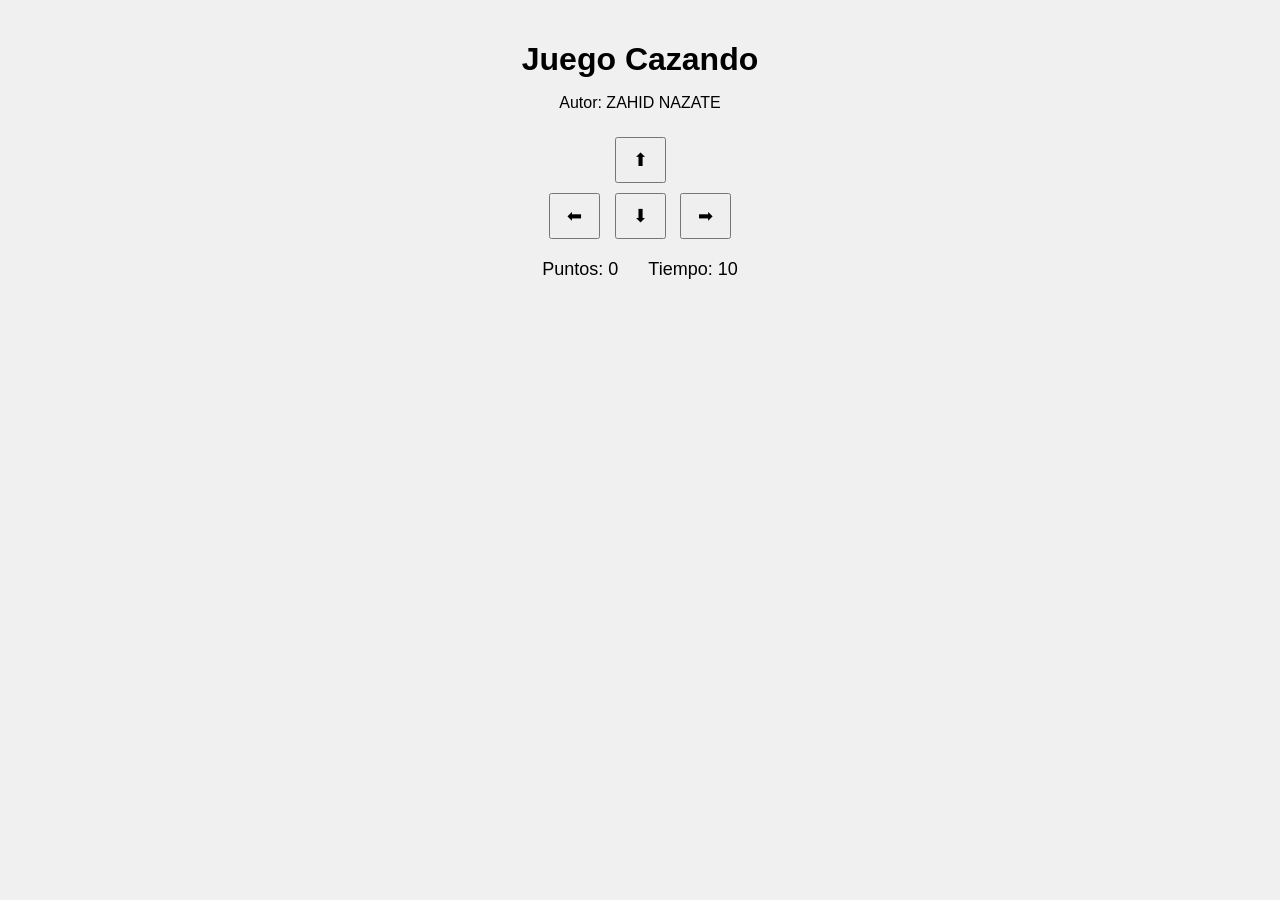
==== cazando.html @ 6e02dc8c "Agregar archivos base, referenciar hoja de estilos en el HTML, agregar nombre autor" ====
<!DOCTYPE html>
<html>
<head>
  <title>Juego Cazando</title>
  <link rel="stylesheet" href="cazando.css"/>
</head>
<body>

  <h1>Juego Cazando</h1>
  <p>Autor: ZAHID NAZATE</p>


  <div class="controles">
    <button>⬆</button>
    <br>
    <button>⬅</button>
    <button>⬇</button>
    <button>➡</button>
  </div>


  <div class="panel">
    <span>Puntos: <span id="puntos">0</span></span>
    <span>Tiempo: <span id="tiempo">10</span></span>
  </div>

  <p id="mensaje"></p>


</body>
</html>
---- cazando.css ----
body {
  text-align: center;
  font-family: Arial, sans-serif;
  background: #f0f0f0;
  margin: 0;
  padding: 20px;
}

h1 {
  margin-bottom: 5px;
}

.panel {
  margin: 15px 0;
  font-size: 18px;
  display: flex;
  justify-content: center;
  gap: 30px;
}

canvas {
  background: white;
  border: 2px solid black;
}

.controles {
  margin-top: 20px;
}

button {
  margin: 5px;
  padding: 10px 16px;
  font-size: 18px;
  cursor: pointer;
}

#mensaje {
  font-size: 20px;
  font-weight: bold;
  color: darkred;
  margin-top: 15px;
}
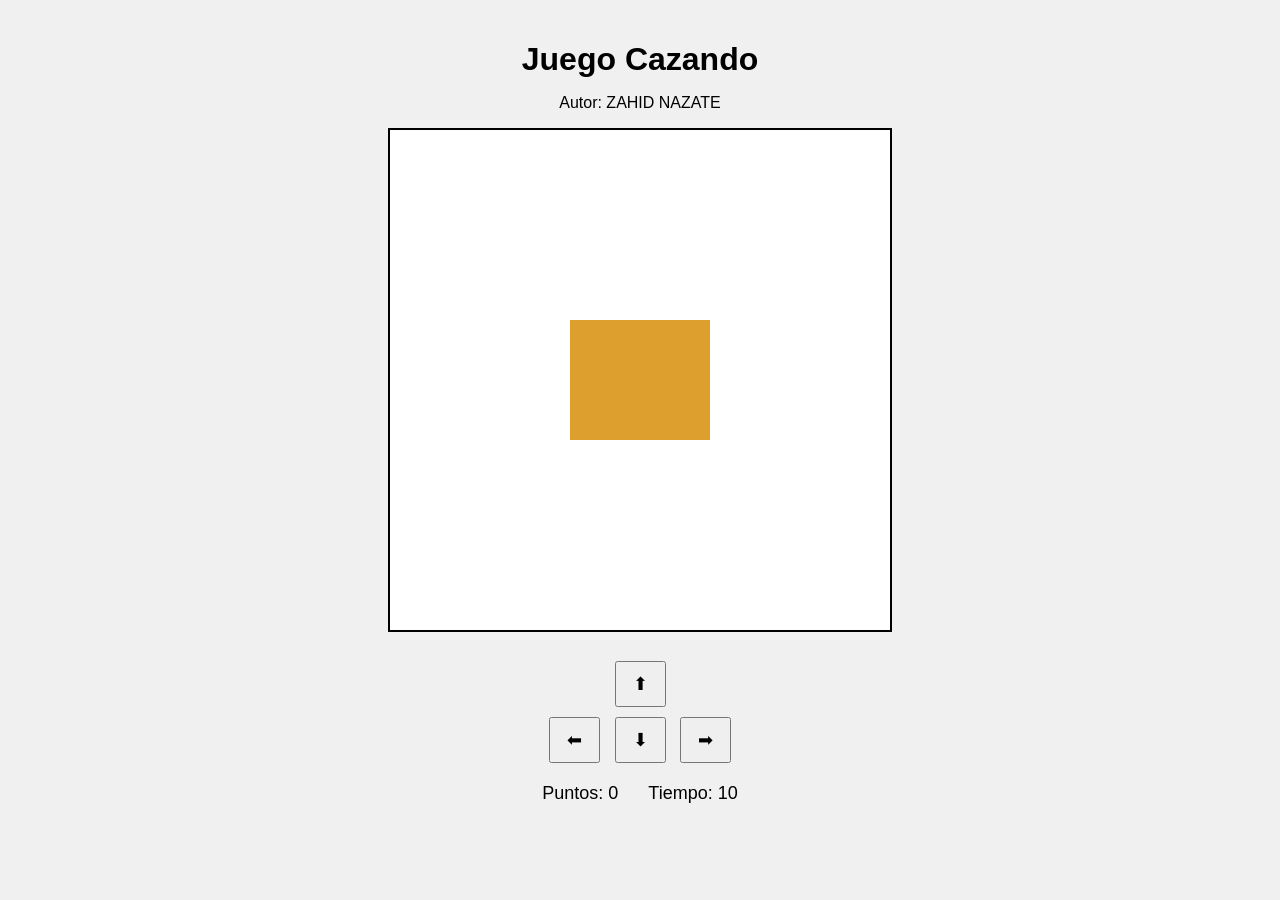
==== commit 45eb73b4: "Agregar canvas 500x500, función graficarGato() dibuja un rectangulo centrado en el canvas" ====
--- a/cazando.html
+++ b/cazando.html
@@ -1,13 +1,16 @@
 <!DOCTYPE html>
 <html>
+
 <head>
   <title>Juego Cazando</title>
-  <link rel="stylesheet" href="cazando.css"/>
+  <link rel="stylesheet" href="cazando.css" />
 </head>
-<body>
+
+<body onload = "graficarGato()">
 
   <h1>Juego Cazando</h1>
   <p>Autor: ZAHID NAZATE</p>
+  <canvas id="areaJuego" width="500" height="500"></canvas>
 
 
   <div class="controles">
@@ -26,6 +29,7 @@
 
   <p id="mensaje"></p>
 
+  <script src="cazando.js"></script>
+</body>
 
-</body>
 </html>
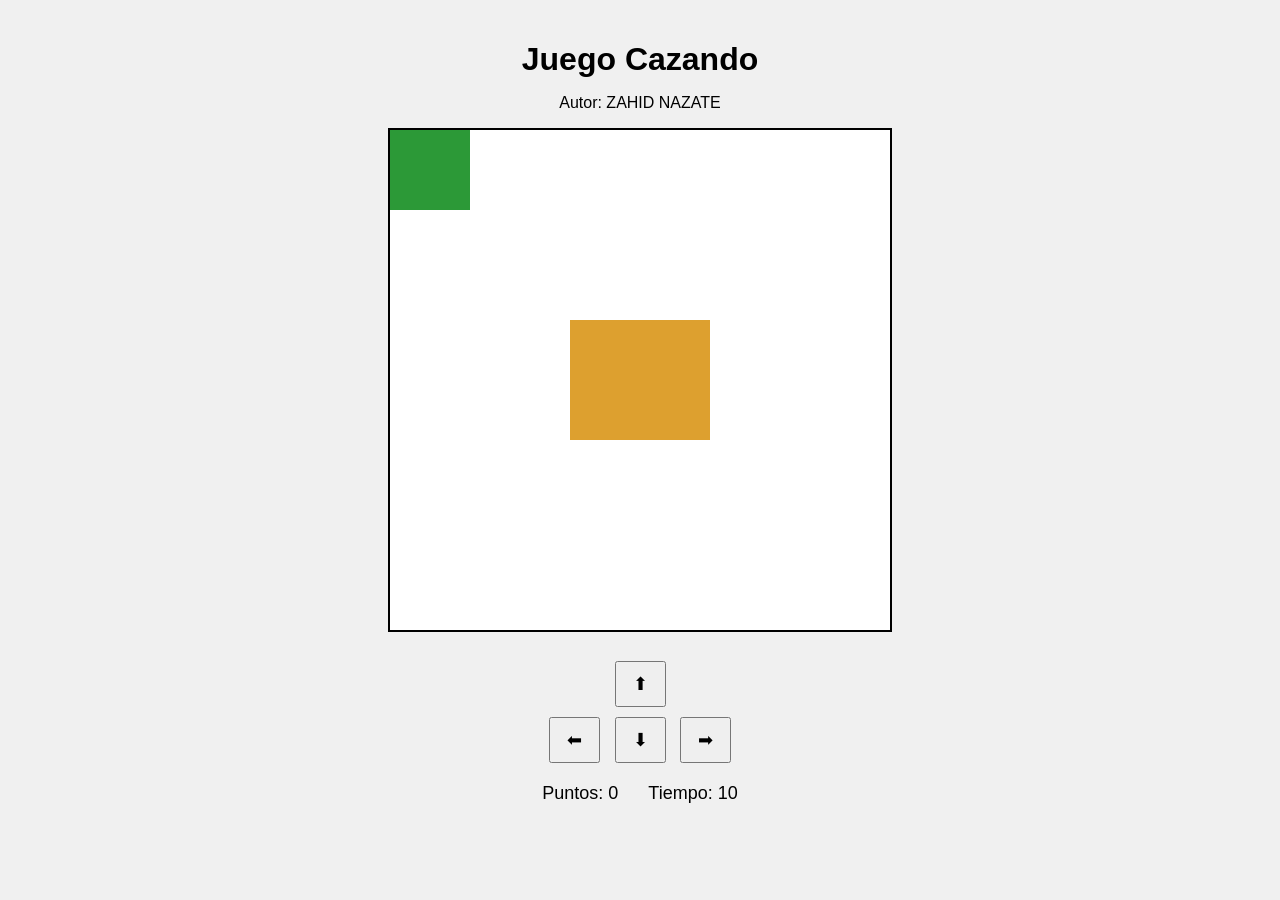
==== commit 06881f78: "Funcion graficarComida() dibuja un cuadrado en la esquina superior izquierda del canvas, Funcion ini" ====
--- a/cazando.html
+++ b/cazando.html
@@ -6,7 +6,7 @@
   <link rel="stylesheet" href="cazando.css" />
 </head>
 
-<body onload = "graficarGato()">
+<body onload = "iniciarJuego()">
 
   <h1>Juego Cazando</h1>
   <p>Autor: ZAHID NAZATE</p>
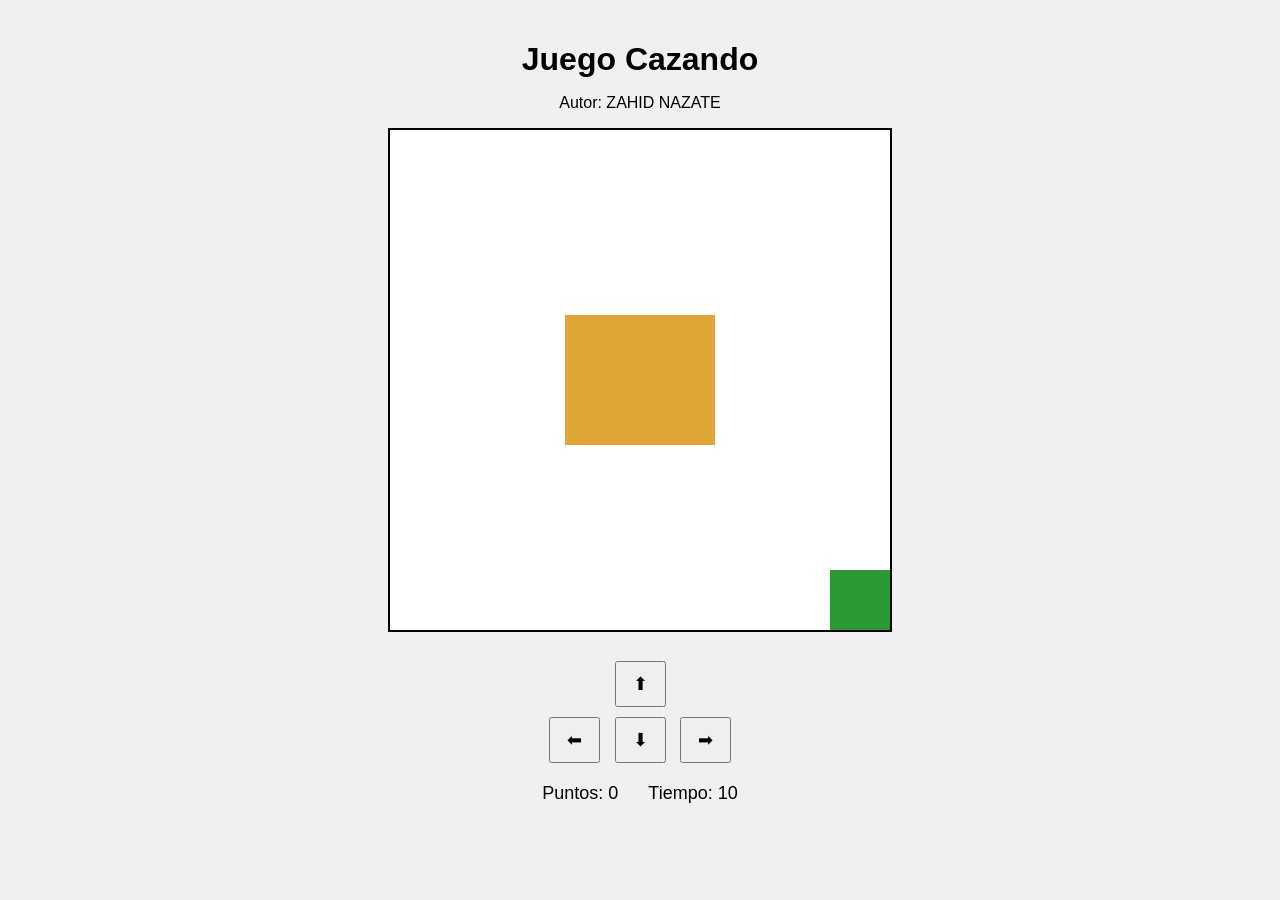
==== commit f1c27c39: "Agregar moverIzquierda() para el Gato" ====
--- a/cazando.html
+++ b/cazando.html
@@ -16,7 +16,7 @@
   <div class="controles">
     <button>⬆</button>
     <br>
-    <button>⬅</button>
+    <button onclick="moverIzquierda()">⬅</button>
     <button>⬇</button>
     <button>➡</button>
   </div>
@@ -30,6 +30,7 @@
   <p id="mensaje"></p>
 
   <script src="cazando.js"></script>
+  <script src="utilitarios.js"></script>
 </body>
 
 </html>
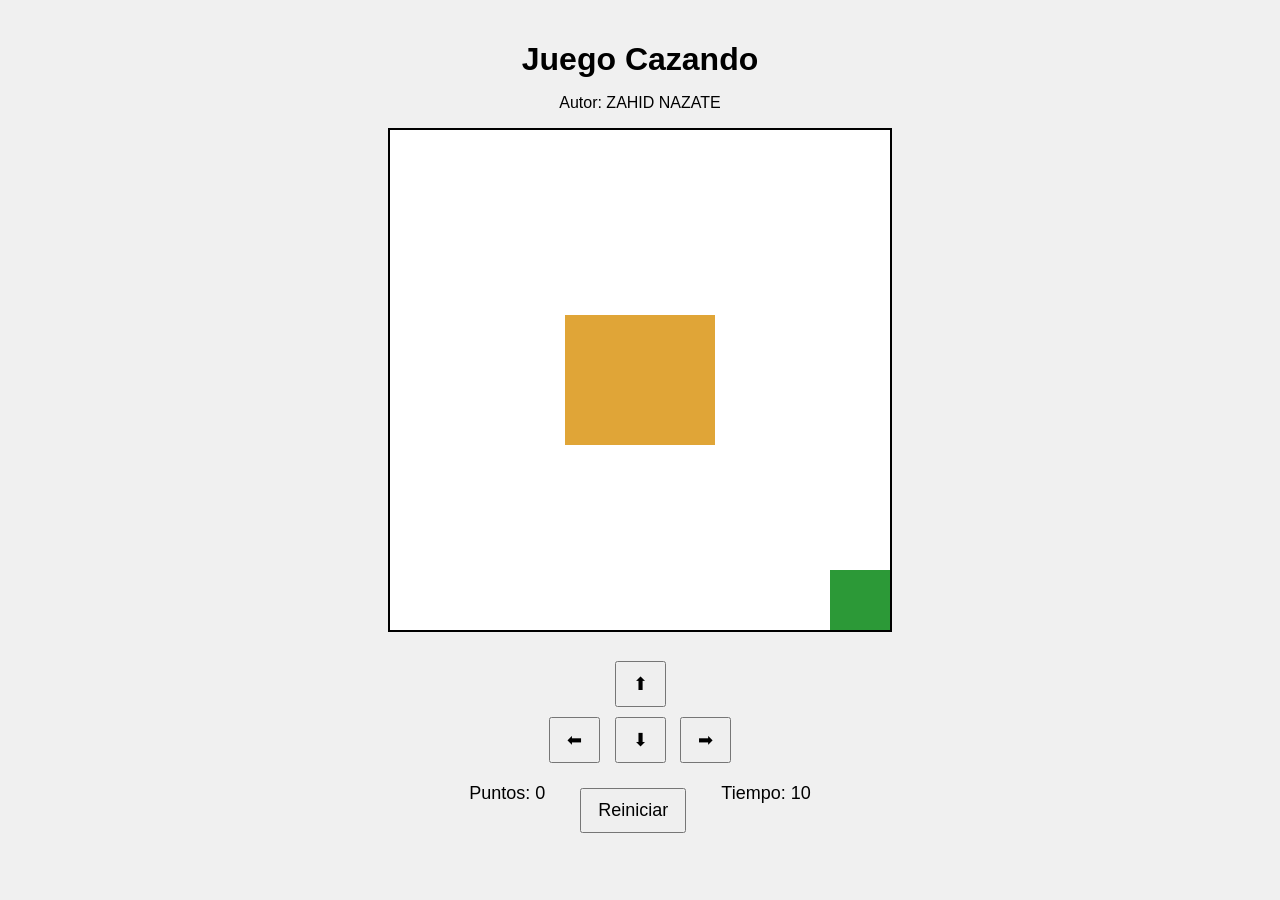
==== commit 8a44222a: "Agregar boton y funcion Reiniciar" ====
--- a/cazando.html
+++ b/cazando.html
@@ -14,16 +14,17 @@
 
 
   <div class="controles">
-    <button>⬆</button>
+    <button onclick="moverArriba()">⬆</button>
     <br>
     <button onclick="moverIzquierda()">⬅</button>
-    <button>⬇</button>
-    <button>➡</button>
+    <button onclick="moverAbajo()">⬇</button>
+    <button onclick="moverDerecha()">➡</button>
   </div>
 
 
   <div class="panel">
     <span>Puntos: <span id="puntos">0</span></span>
+    <button onclick="reiniciar()">Reiniciar</button>
     <span>Tiempo: <span id="tiempo">10</span></span>
   </div>
 
